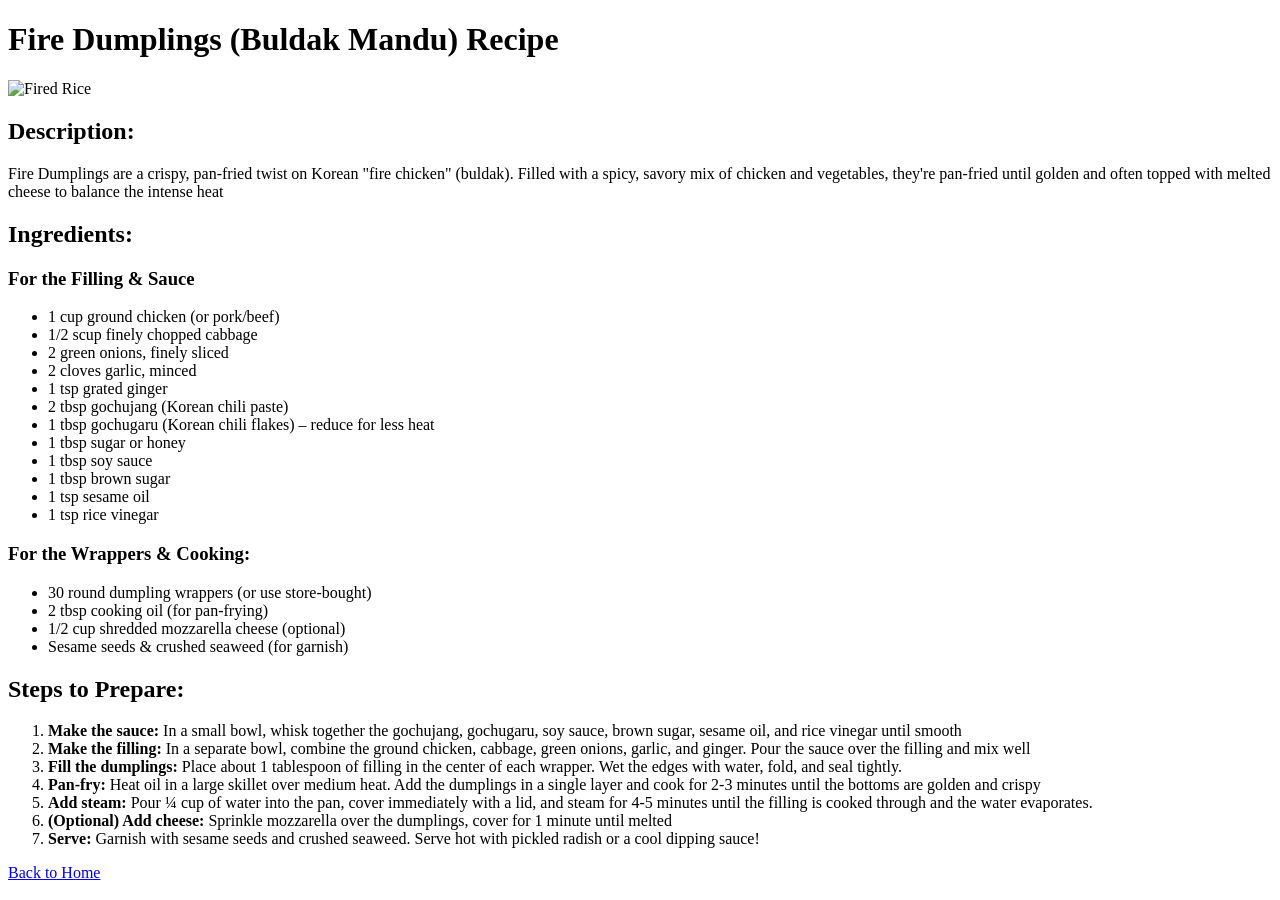
==== recipes/fireDumplings.html @ 15d97523 "Add the basic HTML files about different recipes" ====
<!DOCTYPE html>
<html lang="en">
<head>
    <meta charset="UTF-8">
    <meta name="viewport" content="width=device-width, initial-scale=1.0">
    <title>Fire Dumplings</title>
</head>
<body>
    <h1>Fire Dumplings (Buldak Mandu) Recipe</h1>
    <img src="https://img.freepik.com/premium-photo/tray-food-that-has-some-meat-vegetables-it_1274913-3037.jpg" alt="Fired Rice" height=400 width=400>
    <div class="description">
        <h2>Description:</h2>
        <p>
           Fire Dumplings are a crispy, pan-fried twist on Korean "fire chicken" (buldak). Filled with a spicy, savory mix of chicken and vegetables, 
           they're pan-fried until golden and often topped with melted cheese to balance the intense heat
        </p>
    </div>
    <div class="ingredients">
        <h2>Ingredients:</h2>
        <h3>For the Filling & Sauce</h3>
        <ul>
            <li>1 cup ground chicken (or pork/beef)</li>
            <li>1/2 scup finely chopped cabbage</li>
            <li>2 green onions, finely sliced</li>
            <li>2 cloves garlic, minced</li>
            <li>1 tsp grated ginger</li>
            <li>2 tbsp gochujang (Korean chili paste)</li>
            <li>1 tbsp gochugaru (Korean chili flakes) – reduce for less heat</li>
            <li>1 tbsp sugar or honey</li>
            <li>1 tbsp soy sauce</li>
            <li>1 tbsp brown sugar</li>
            <li>1 tsp sesame oil</li>
            <li>1 tsp rice vinegar</li>
        </ul>
        <h3>For the Wrappers & Cooking:</h3>
        <ul>
            <li>30 round dumpling wrappers (or use store-bought)</li>
            <li>2 tbsp cooking oil (for pan-frying)</li>
            <li>1/2 cup shredded mozzarella cheese (optional)</li>
            <li>Sesame seeds & crushed seaweed (for garnish)</li>
        </ul>   
    </div>
    <div class="steps">
        <h2>Steps to Prepare:</h2>
        <ol>
            <li><strong>Make the sauce:</strong> In a small bowl, whisk together the gochujang, gochugaru, soy sauce, brown sugar, sesame oil, and rice vinegar until smooth</li>
            <li><strong>Make the filling:</strong> In a separate bowl, combine the ground chicken, cabbage, green onions, garlic, and ginger. Pour the sauce over the filling and mix well</li>
            <li><strong>Fill the dumplings:</strong> Place about 1 tablespoon of filling in the center of each wrapper. Wet the edges with water, fold, and seal tightly.</li> 
            <li><strong>Pan-fry:</strong> Heat oil in a large skillet over medium heat. Add the dumplings in a single layer and cook for 2-3 minutes until the bottoms are golden and crispy</li>
            <li><strong>Add steam:</strong> Pour ¼ cup of water into the pan, cover immediately with a lid, and steam for 4-5 minutes until the filling is cooked through and the water evaporates.</li>
            <li><strong>(Optional) Add cheese:</strong> Sprinkle mozzarella over the dumplings, cover for 1 minute until melted</li>
            <li><strong>Serve:</strong> Garnish with sesame seeds and crushed seaweed. Serve hot with pickled radish or a cool dipping sauce!</li>
        </ol>
    </div>
    <a href="../index.html">Back to Home</a>
</body>
</html>
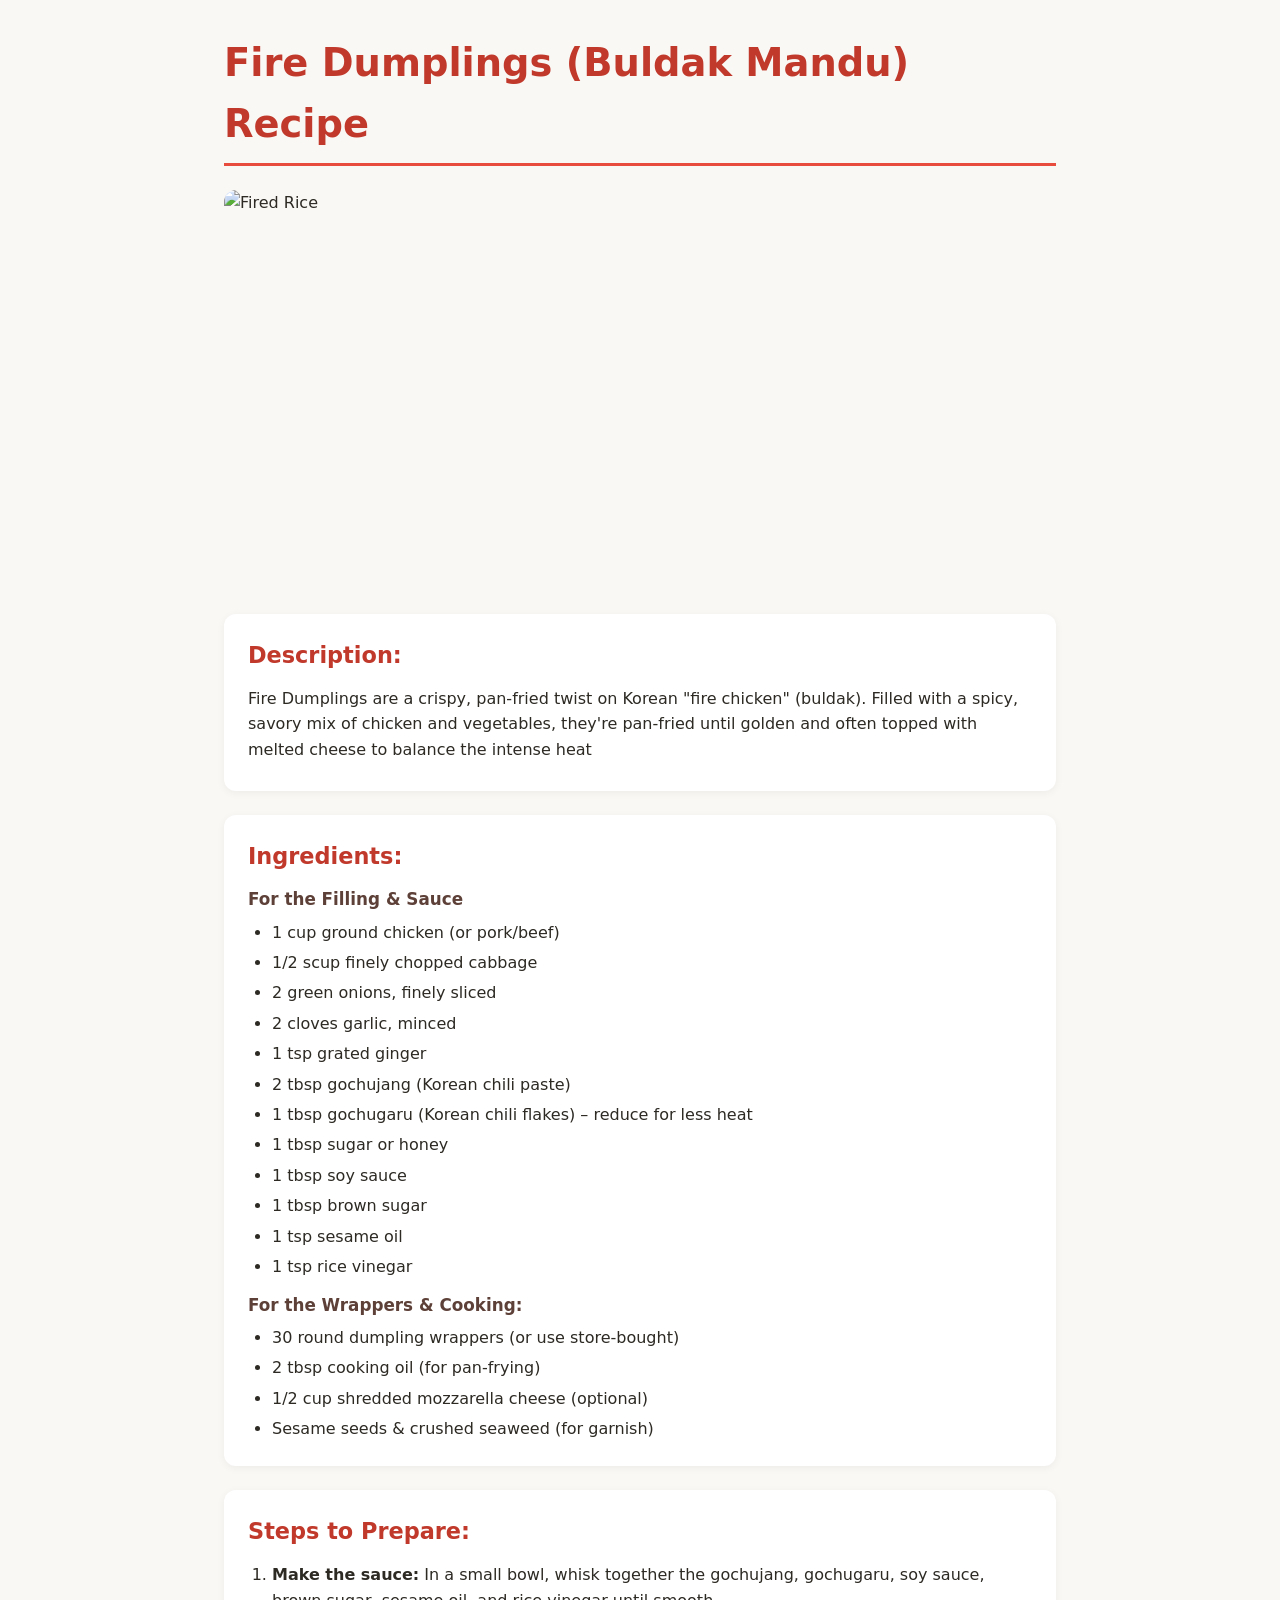
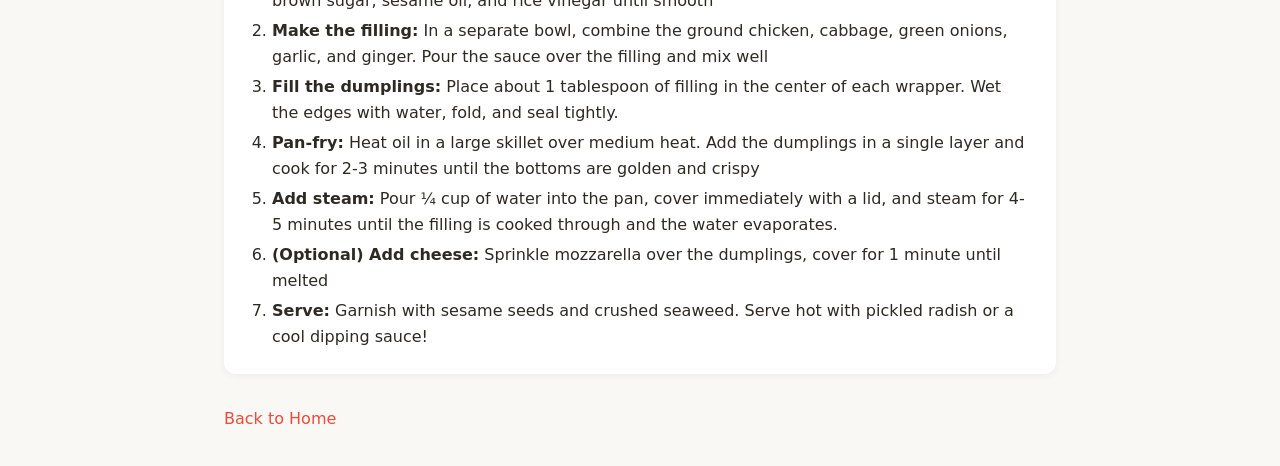
==== commit 44ec309c: "Add the style to the html pages" ====
--- a/recipes/fireDumplings.html
+++ b/recipes/fireDumplings.html
@@ -4,6 +4,7 @@
     <meta charset="UTF-8">
     <meta name="viewport" content="width=device-width, initial-scale=1.0">
     <title>Fire Dumplings</title>
+    <link rel="stylesheet" href="/style.css">
 </head>
 <body>
     <h1>Fire Dumplings (Buldak Mandu) Recipe</h1>
--- a/style.css
+++ b/style.css
@@ -0,0 +1,138 @@
+* {
+    margin: 0;
+    padding: 0;
+    box-sizing: border-box;
+}
+
+body {
+    font-family: system-ui, -apple-system, 'Segoe UI', Roboto, sans-serif;
+    background: #faf8f5;
+    color: #2d2a24;
+    line-height: 1.6;
+    max-width: 880px;
+    margin: 0 auto;
+    padding: 2rem 1.5rem;
+}
+
+h1 {
+    font-size: 2.4rem;
+    font-weight: 700;
+    color: #c0392b;
+    border-bottom: 3px solid #e74c3c;
+    padding-bottom: 0.5rem;
+    margin-bottom: 1.5rem;
+}
+
+h2 {
+    font-size: 1.4rem;
+    font-weight: 600;
+    color: #c0392b;
+    margin-top: 0.25rem;
+    margin-bottom: 0.75rem;
+}
+
+h3 {
+    font-size: 1.05rem;
+    font-weight: 600;
+    color: #5d4037;
+    margin: 0.75rem 0 0.4rem;
+}
+
+p {
+    margin-bottom: 0.5rem;
+}
+
+nav ul {
+    list-style: none;
+    display: flex;
+    flex-wrap: wrap;
+    gap: 0.75rem;
+    padding: 0.5rem 0 1rem;
+}
+
+nav a {
+    display: inline-block;
+    background: #e74c3c;
+    color: #fff;
+    padding: 0.6rem 1.6rem;
+    border-radius: 30px;
+    text-decoration: none;
+    font-weight: 500;
+    transition: background 0.2s;
+}
+
+nav a:hover {
+    background: #c0392b;
+}
+
+img {
+    display: block;
+    max-width: 100%;
+    height: auto;
+    border-radius: 12px;
+    margin: 0.5rem 0 1.5rem;
+    object-fit: cover;
+}
+
+.description,
+.ingredients,
+.steps {
+    background: #fff;
+    padding: 1.25rem 1.5rem;
+    border-radius: 12px;
+    box-shadow: 0 2px 8px rgba(0, 0, 0, 0.05);
+    margin-bottom: 1.5rem;
+}
+
+.ingredients ul,
+.steps ol {
+    padding-left: 1.5rem;
+}
+
+.ingredients li,
+.steps li {
+    margin-bottom: 0.3rem;
+}
+
+.steps ol {
+    list-style-type: decimal;
+}
+
+a[href*="index.html"] {
+    display: inline-block;
+    margin-top: 0.5rem;
+    color: #e74c3c;
+    text-decoration: none;
+    font-weight: 500;
+    border-bottom: 2px solid transparent;
+    transition: border-color 0.2s;
+}
+
+a[href*="index.html"]:hover {
+    border-bottom-color: #e74c3c;
+}
+
+@media (max-width: 600px) {
+    body {
+        padding: 1rem;
+    }
+
+    h1 {
+        font-size: 1.8rem;
+    }
+
+    nav ul {
+        flex-direction: column;
+        align-items: stretch;
+    }
+
+    nav a {
+        text-align: center;
+    }
+
+    .description,
+    .ingredients,
+    .steps {
+        padding: 1rem 1.25rem;
+    }
+}
